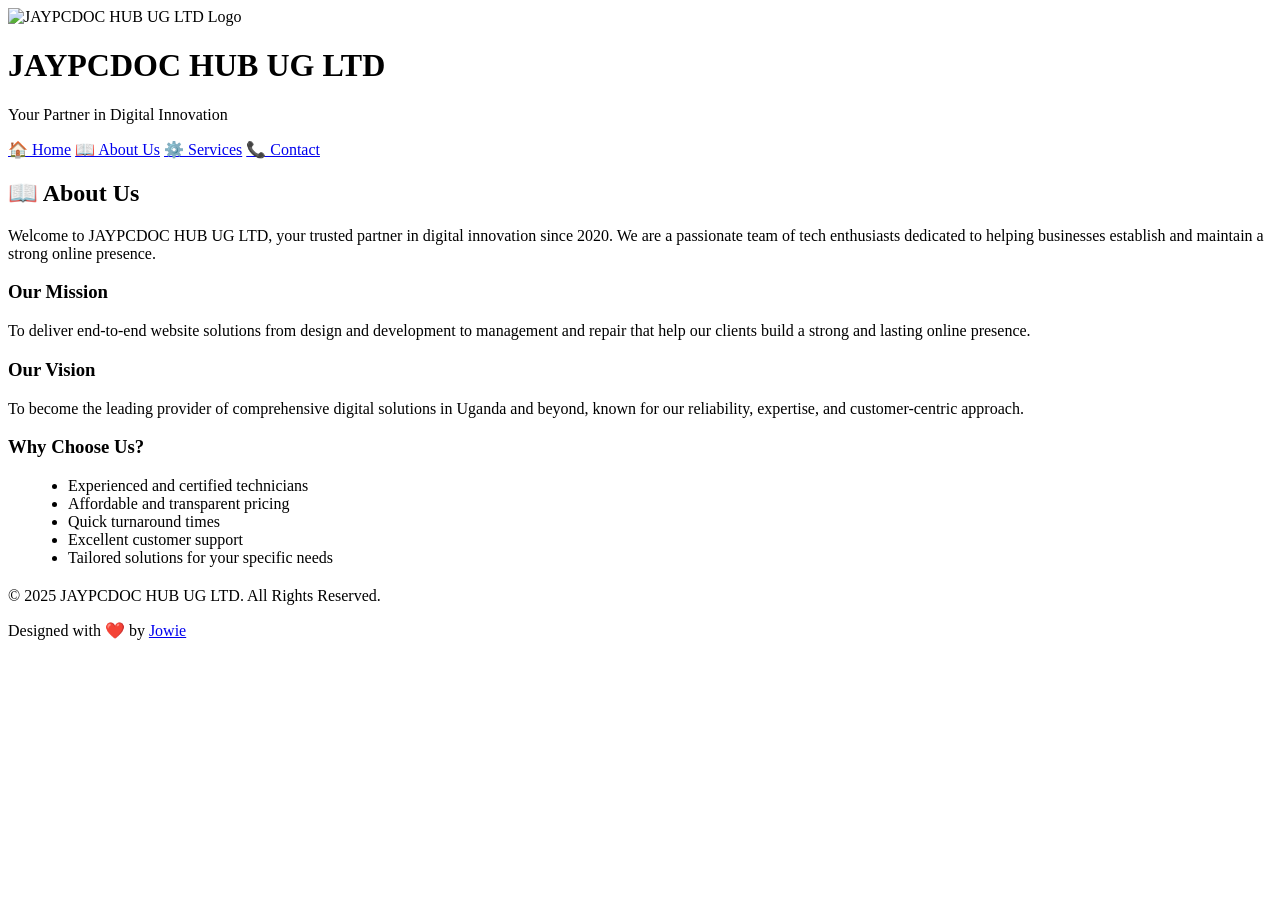
==== about.html @ 0c79f5c9 "git add I added style.css ,about.html ,index.html  and script.js" ====
<!DOCTYPE html>
<html lang="en">
<head>
    <meta charset="UTF-8">
    <meta name="viewport" content="width=device-width, initial-scale=1.0">
    <title>About Us - JAYPCDOC HUB</title>
    <link rel="stylesheet" href="../css/style.css">
</head>
<body>
    <div class="container">
        <!-- Header -->
        <div class="header-section">
            <div class="logo-area">
                <img src="../images/screenshot-7.png" alt="JAYPCDOC HUB UG LTD Logo" width="80" height="80">
                <h1>JAYPCDOC HUB <span class="light-text">UG LTD</span></h1>
            </div>
            <p class="tagline">Your Partner in Digital Innovation</p>
        </div>

        <!-- Navigation -->
        <nav class="main-nav">
            <a href="../index.html">🏠 Home</a>
            <a href="about.html" class="active">📖 About Us</a>
            <a href="services.html">⚙️ Services</a>
            <a href="contact.html">📞 Contact</a>
        </nav>

        <!-- About Content -->
        <h2>📖 About Us</h2>
        <div class="about-content">
            <p>Welcome to JAYPCDOC HUB UG LTD, your trusted partner in digital innovation since 2020. We are a passionate team of tech enthusiasts dedicated to helping businesses establish and maintain a strong online presence.</p>
            
            <h3>Our Mission</h3>
            <p>To deliver end-to-end website solutions from design and development to management and repair that help our clients build a strong and lasting online presence.</p>
            
            <h3>Our Vision</h3>
            <p>To become the leading provider of comprehensive digital solutions in Uganda and beyond, known for our reliability, expertise, and customer-centric approach.</p>
            
            <h3>Why Choose Us?</h3>
            <ul style="margin-left: 20px; margin-bottom: 20px;">
                <li>Experienced and certified technicians</li>
                <li>Affordable and transparent pricing</li>
                <li>Quick turnaround times</li>
                <li>Excellent customer support</li>
                <li>Tailored solutions for your specific needs</li>
            </ul>
        </div>

        <!-- Footer -->
        <footer>
            <p>&copy; 2025 JAYPCDOC HUB UG LTD. All Rights Reserved.</p>
            <p>Designed with ❤️ by <a href="#">Jowie</a></p>
        </footer>
    </div>

    <script src="../js/script.js"></script>
</body>
</html>
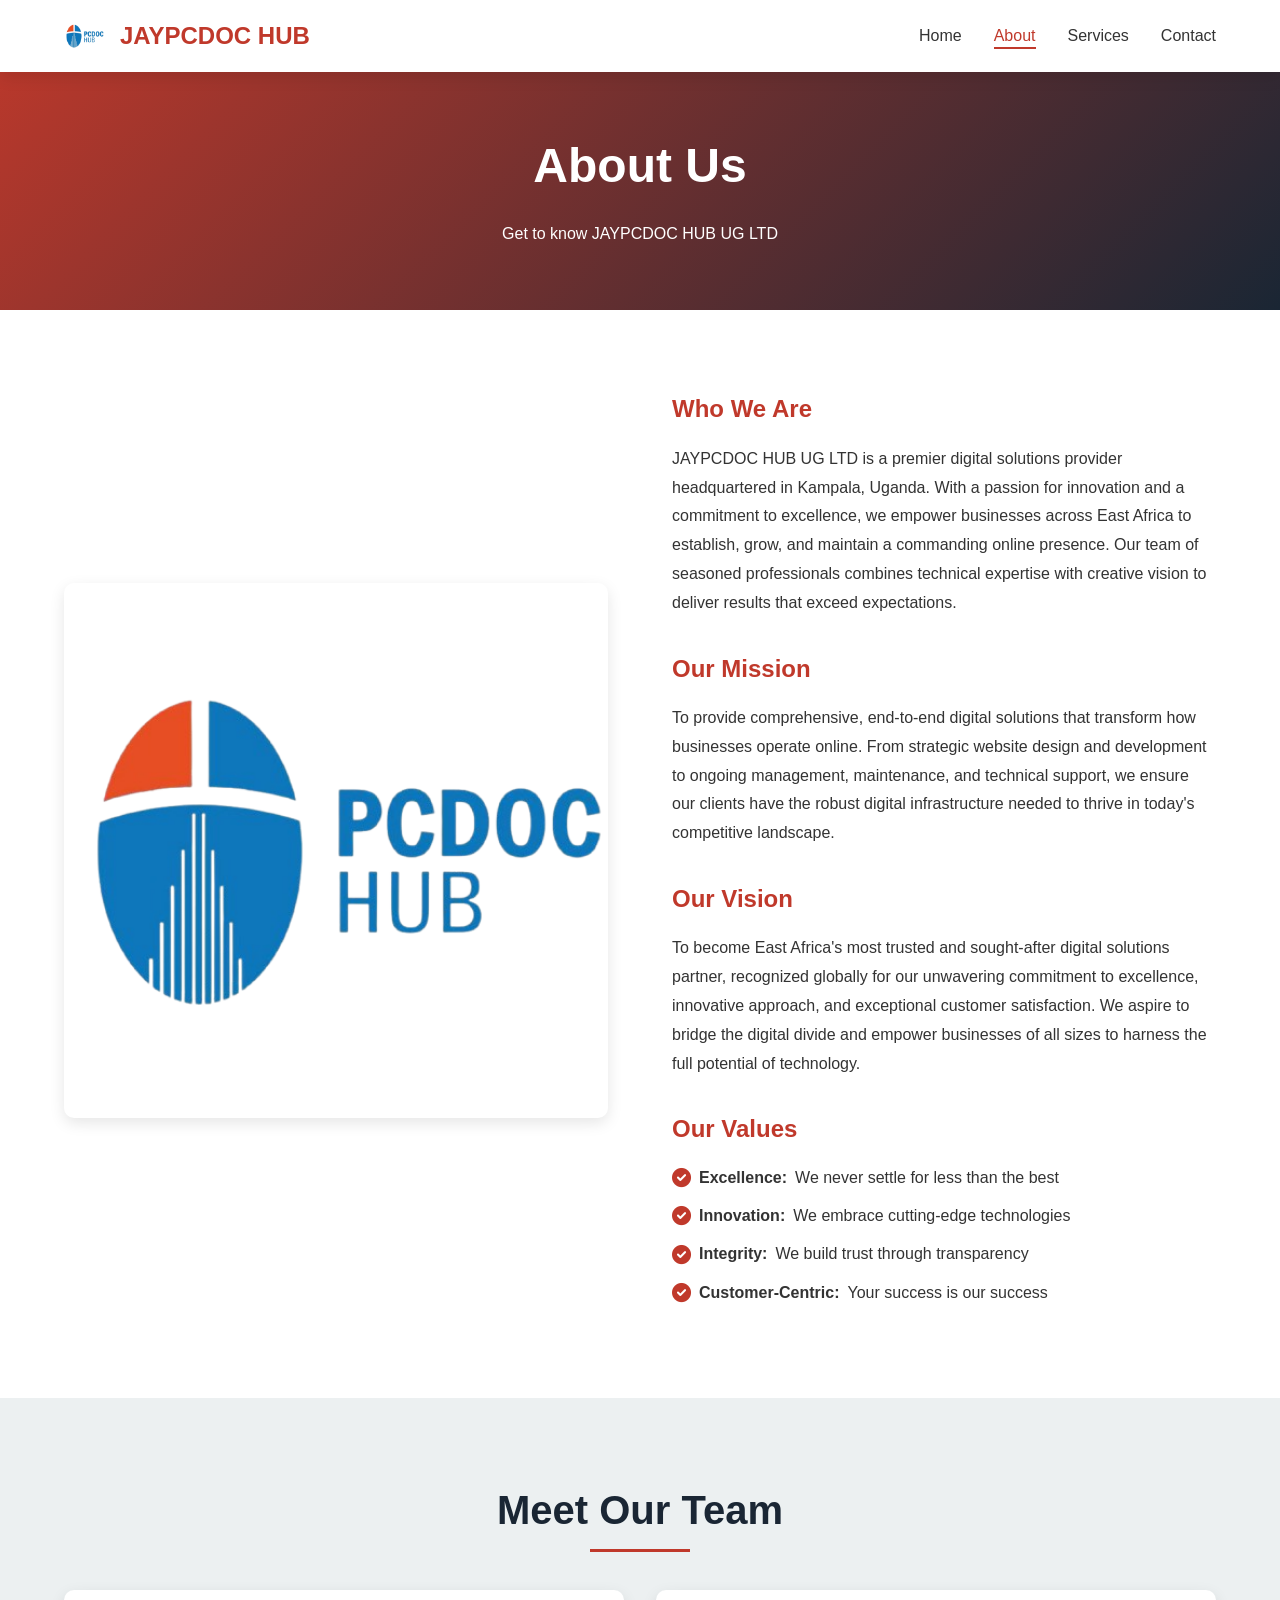
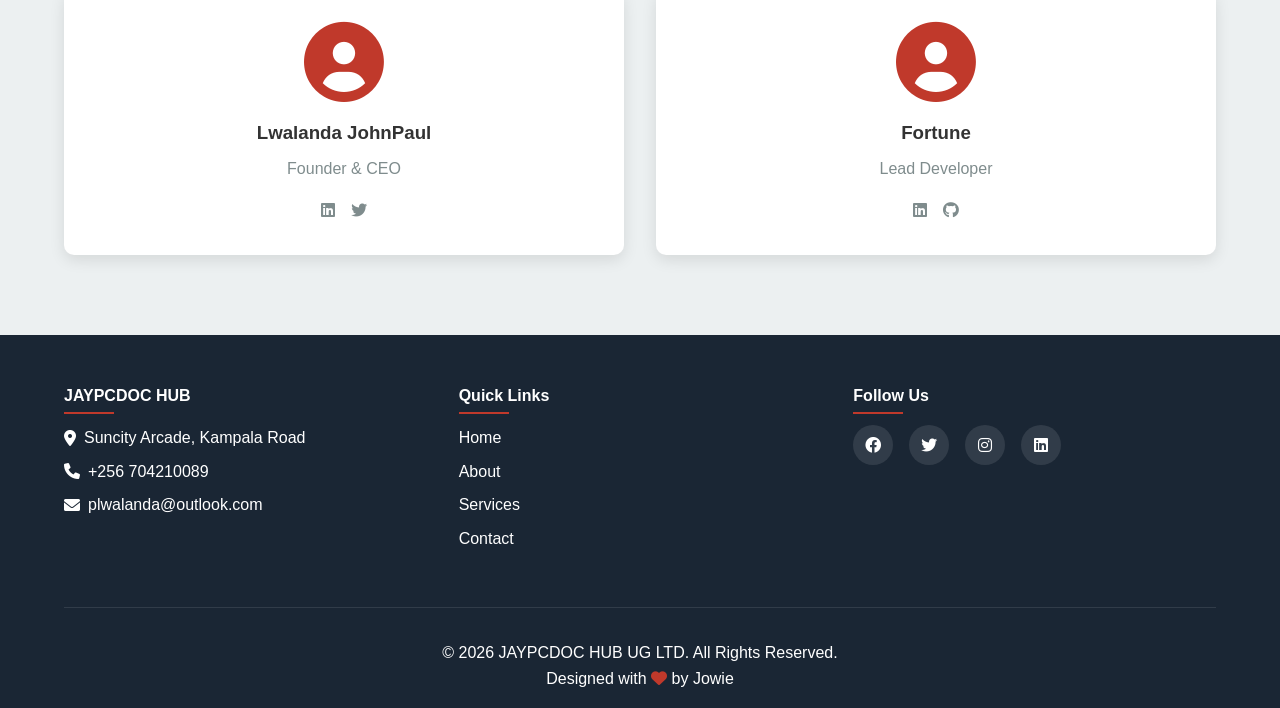
==== commit 30fb6343: "Improve website UI and services page Improve website UI and services page  - Updated logo - Added" ====
--- a/about.html
+++ b/about.html
@@ -4,55 +4,143 @@
     <meta charset="UTF-8">
     <meta name="viewport" content="width=device-width, initial-scale=1.0">
     <title>About Us - JAYPCDOC HUB</title>
-    <link rel="stylesheet" href="../css/style.css">
+    <!-- Correct path for stylesheet -->
+    <link rel="stylesheet" href="style.css">
+    <link rel="stylesheet" href="https://cdnjs.cloudflare.com/ajax/libs/font-awesome/6.0.0/css/all.min.css">
 </head>
 <body>
-    <div class="container">
-        <!-- Header -->
-        <div class="header-section">
-            <div class="logo-area">
-                <img src="../images/screenshot-7.png" alt="JAYPCDOC HUB UG LTD Logo" width="80" height="80">
-                <h1>JAYPCDOC HUB <span class="light-text">UG LTD</span></h1>
+    <!-- Loading Spinner -->
+    <div class="loader-wrapper" id="loader">
+        <div class="loader"></div>
+    </div>
+
+    <!-- Scroll Progress Bar -->
+    <div class="progress-bar" id="progressBar"></div>
+
+    <!-- Header (same as index.html) -->
+    <header>
+        <nav class="navbar">
+            <div class="logo">
+                <img src="logo.png" alt="Logo" class="logo-image">
+                <span class="logo-text">JAYPCDOC HUB</span>
             </div>
-            <p class="tagline">Your Partner in Digital Innovation</p>
+            <ul class="nav-menu" id="navMenu">
+                <li><a href="index.html">Home</a></li>
+                <li><a href="about.html" class="active">About</a></li>
+                <li><a href="services.html">Services</a></li>
+                <li><a href="contact.html">Contact</a></li>
+            </ul>
+            <div class="hamburger" id="hamburger">
+                <span class="bar"></span>
+                <span class="bar"></span>
+                <span class="bar"></span>
+            </div>
+        </nav>
+    </header>
+
+    <!-- Page Header -->
+    <section class="page-header">
+        <div class="page-header-content">
+            <h1>About Us</h1>
+            <p>Get to know JAYPCDOC HUB UG LTD</p>
         </div>
+    </section>
 
-        <!-- Navigation -->
-        <nav class="main-nav">
-            <a href="../index.html">🏠 Home</a>
-            <a href="about.html" class="active">📖 About Us</a>
-            <a href="services.html">⚙️ Services</a>
-            <a href="contact.html">📞 Contact</a>
-        </nav>
-
-        <!-- About Content -->
-        <h2>📖 About Us</h2>
+   <!-- About Section -->
+<section class="about-section">
+    <div class="about-container">
+        <div class="about-image">
+            <img src="logo.png" alt="JAYPCDOC HUB UG LTD - Professional Digital Solutions in Kampala">
+        </div>
         <div class="about-content">
-            <p>Welcome to JAYPCDOC HUB UG LTD, your trusted partner in digital innovation since 2020. We are a passionate team of tech enthusiasts dedicated to helping businesses establish and maintain a strong online presence.</p>
+            <h2>Who We Are</h2>
+            <p>JAYPCDOC HUB UG LTD is a premier digital solutions provider headquartered in Kampala, Uganda. With a passion for innovation and a commitment to excellence, we empower businesses across East Africa to establish, grow, and maintain a commanding online presence. Our team of seasoned professionals combines technical expertise with creative vision to deliver results that exceed expectations.</p>
             
-            <h3>Our Mission</h3>
-            <p>To deliver end-to-end website solutions from design and development to management and repair that help our clients build a strong and lasting online presence.</p>
+            <h2>Our Mission</h2>
+            <p>To provide comprehensive, end-to-end digital solutions that transform how businesses operate online. From strategic website design and development to ongoing management, maintenance, and technical support, we ensure our clients have the robust digital infrastructure needed to thrive in today's competitive landscape.</p>
             
-            <h3>Our Vision</h3>
-            <p>To become the leading provider of comprehensive digital solutions in Uganda and beyond, known for our reliability, expertise, and customer-centric approach.</p>
+            <h2>Our Vision</h2>
+            <p>To become East Africa's most trusted and sought-after digital solutions partner, recognized globally for our unwavering commitment to excellence, innovative approach, and exceptional customer satisfaction. We aspire to bridge the digital divide and empower businesses of all sizes to harness the full potential of technology.</p>
             
-            <h3>Why Choose Us?</h3>
-            <ul style="margin-left: 20px; margin-bottom: 20px;">
-                <li>Experienced and certified technicians</li>
-                <li>Affordable and transparent pricing</li>
-                <li>Quick turnaround times</li>
-                <li>Excellent customer support</li>
-                <li>Tailored solutions for your specific needs</li>
+            <h2>Our Values</h2>
+            <ul class="values-list">
+                <li><i class="fas fa-check-circle"></i> <strong>Excellence:</strong> We never settle for less than the best</li>
+                <li><i class="fas fa-check-circle"></i> <strong>Innovation:</strong> We embrace cutting-edge technologies</li>
+                <li><i class="fas fa-check-circle"></i> <strong>Integrity:</strong> We build trust through transparency</li>
+                <li><i class="fas fa-check-circle"></i> <strong>Customer-Centric:</strong> Your success is our success</li>
             </ul>
         </div>
+    </div>
+</section>
 
-        <!-- Footer -->
-        <footer>
-            <p>&copy; 2025 JAYPCDOC HUB UG LTD. All Rights Reserved.</p>
-            <p>Designed with ❤️ by <a href="#">Jowie</a></p>
-        </footer>
-    </div>
+    <!-- Team Section -->
+    <section class="team-section">
+        <h2 class="section-title">Meet Our Team</h2>
+        <div class="team-grid">
+            <div class="team-card">
+                <div class="team-image">
+                    <i class="fas fa-user-circle"></i>
+                </div>
+                <h3>Lwalanda JohnPaul</h3>
+                <p>Founder & CEO</p>
+                <div class="team-social">
+                    <a href="#"><i class="fab fa-linkedin"></i></a>
+                    <a href="#"><i class="fab fa-twitter"></i></a>
+                </div>
+            </div>
+            <div class="team-card">
+                <div class="team-image">
+                    <i class="fas fa-user-circle"></i>
+                </div>
+                <h3>Fortune </h3>
+                <p>Lead Developer</p>
+                <div class="team-social">
+                    <a href="#"><i class="fab fa-linkedin"></i></a>
+                    <a href="#"><i class="fab fa-github"></i></a>
+                </div>
+            </div>
+        </div>
+    </section>
 
-    <script src="../js/script.js"></script>
+    <!-- Footer (same as index.html) -->
+    <footer>
+        <div class="footer-content">
+            <div class="footer-section">
+                <h4>JAYPCDOC HUB</h4>
+                <p><i class="fas fa-map-marker-alt"></i> Suncity Arcade, Kampala Road</p>
+                <p><i class="fas fa-phone"></i> +256 704210089</p>
+                <p><i class="fas fa-envelope"></i> plwalanda@outlook.com</p>
+            </div>
+            <div class="footer-section">
+                <h4>Quick Links</h4>
+                <ul>
+                    <li><a href="index.html">Home</a></li>
+                    <li><a href="about.html">About</a></li>
+                    <li><a href="services.html">Services</a></li>
+                    <li><a href="contact.html">Contact</a></li>
+                </ul>
+            </div>
+            <div class="footer-section">
+                <h4>Follow Us</h4>
+                <div class="social-links">
+                    <a href="#"><i class="fab fa-facebook"></i></a>
+                    <a href="#"><i class="fab fa-twitter"></i></a>
+                    <a href="#"><i class="fab fa-instagram"></i></a>
+                    <a href="#"><i class="fab fa-linkedin"></i></a>
+                </div>
+            </div>
+        </div>
+        <div class="footer-bottom">
+            <p>&copy; 2026 JAYPCDOC HUB UG LTD. All Rights Reserved.</p>
+            <p>Designed with <i class="fas fa-heart"></i> by Jowie</p>
+        </div>
+    </footer>
+
+    <!-- Back to Top Button -->
+    <button class="back-to-top" id="backToTop">
+        <i class="fas fa-arrow-up"></i>
+    </button>
+
+    <script src="script.js"></script>
 </body>
 </html>
--- a/style.css
+++ b/style.css
@@ -0,0 +1,1464 @@
+/* ===== RESET & BASE ===== */
+* {
+    margin: 0;
+    padding: 0;
+    box-sizing: border-box;
+}
+
+:root {
+    --primary-color: #c0392b;  /* Deep Red */
+    --secondary-color: #2c3e50; /* Deep Blue */
+    --accent-color: #e74c3c;    /* Bright Red for accents */
+    --dark-color: #1a2634;      /* Darker Blue for backgrounds */
+    --light-color: #ecf0f1;     /* Light Gray (keep for contrast) */
+    --danger-color: #c0392b;    /* Same as primary red */
+    --text-color: #333;
+    --text-light: #7f8c8d;
+    --white: #fff;
+    --black: #000;
+    --shadow: 0 5px 15px rgba(0,0,0,0.1);
+    --transition: all 0.3s ease;
+}
+
+body {
+    font-family: 'Segoe UI', Tahoma, Geneva, Verdana, sans-serif;
+    line-height: 1.6;
+    color: var(--text-color);
+    overflow-x: hidden;
+}
+
+/* ===== LOADER ===== */
+.loader-wrapper {
+    position: fixed;
+    top: 0;
+    left: 0;
+    width: 100%;
+    height: 100%;
+    background: var(--white);
+    display: flex;
+    justify-content: center;
+    align-items: center;
+    z-index: 9999;
+    transition: opacity 0.5s ease;
+}
+
+.loader-wrapper.fade-out {
+    opacity: 0;
+    pointer-events: none;
+}
+
+.loader {
+    width: 50px;
+    height: 50px;
+    border: 5px solid var(--light-color);
+    border-top-color: var(--primary-color);
+    border-radius: 50%;
+    animation: spin 1s linear infinite;
+}
+
+@keyframes spin {
+    to { transform: rotate(360deg); }
+}
+
+/* ===== PROGRESS BAR ===== */
+.progress-bar {
+    position: fixed;
+    top: 0;
+    left: 0;
+    width: 0%;
+    height: 3px;
+    background: linear-gradient(90deg, #c0392b, #e74c3c);
+    z-index: 1000;
+    transition: width 0.3s ease;
+}
+
+/* ===== NAVIGATION ===== */
+.navbar {
+    position: fixed;
+    top: 0;
+    width: 100%;
+    display: flex;
+    justify-content: space-between;
+    align-items: center;
+    padding: 1rem 5%;
+    background: var(--white);
+    box-shadow: var(--shadow);
+    z-index: 100;
+    transition: var(--transition);
+}
+
+.navbar.scrolled {
+    padding: 0.5rem 5%;
+    background: rgba(255,255,255,0.95);
+    backdrop-filter: blur(10px);
+}
+
+.logo {
+    display: flex;
+    align-items: center;
+    gap: 1rem;
+}
+
+.logo-img {
+    width: 40px;
+    height: 40px;
+    border-radius: 8px;
+    transition: var(--transition);
+    object-fit: cover;
+}
+
+.logo-image {
+    width: 40px;
+    height: 40px;
+    object-fit: cover;
+}
+
+.logo-img:hover {
+    transform: rotate(360deg);
+}
+
+.logo-text {
+    font-size: 1.5rem;
+    font-weight: bold;
+    color: #c0392b;
+}
+
+.nav-menu {
+    display: flex;
+    list-style: none;
+    gap: 2rem;
+}
+
+.nav-menu a {
+    text-decoration: none;
+    color: var(--text-color);
+    font-weight: 500;
+    transition: var(--transition);
+    position: relative;
+}
+
+.nav-menu a::after {
+    content: '';
+    position: absolute;
+    bottom: -5px;
+    left: 0;
+    width: 0;
+    height: 2px;
+    background: #c0392b;
+    transition: var(--transition);
+}
+
+.nav-menu a:hover::after,
+.nav-menu a.active::after {
+    width: 100%;
+}
+
+.nav-menu a.active {
+    color: #c0392b;
+}
+
+.hamburger {
+    display: none;
+    cursor: pointer;
+}
+
+.bar {
+    display: block;
+    width: 25px;
+    height: 3px;
+    margin: 5px auto;
+    background: var(--text-color);
+    transition: var(--transition);
+}
+
+/* ===== HERO SECTION ===== */
+.hero {
+    min-height: 100vh;
+    display: flex;
+    flex-direction: column;
+    justify-content: center;
+    align-items: center;
+    text-align: center;
+    padding: 0 5%;
+    background: linear-gradient(135deg, #1a2634 0%, #c0392b 100%);
+    color: var(--white);
+    position: relative;
+    overflow: hidden;
+}
+
+.hero::before {
+    content: '';
+    position: absolute;
+    top: 0;
+    left: 0;
+    right: 0;
+    bottom: 0;
+    background: url('data:image/svg+xml,<svg xmlns="http://www.w3.org/2000/svg" viewBox="0 0 100 100" opacity="0.1"><circle cx="50" cy="50" r="40" fill="none" stroke="white" stroke-width="2"/></svg>') repeat;
+    animation: float 20s linear infinite;
+}
+
+@keyframes float {
+    from { transform: rotate(0deg); }
+    to { transform: rotate(360deg); }
+}
+
+.glitch-text {
+    font-size: 3.5rem;
+    font-weight: bold;
+    margin-bottom: 1rem;
+    position: relative;
+    animation: glitch 3s infinite;
+}
+
+@keyframes glitch {
+    0%, 100% { transform: none; opacity: 1; }
+    7% { transform: skew(-0.5deg, -0.9deg); opacity: 0.75; }
+    10% { transform: none; opacity: 1; }
+    27% { transform: none; opacity: 1; }
+    30% { transform: skew(0.8deg, -0.1deg); opacity: 0.75; }
+    35% { transform: none; opacity: 1; }
+}
+
+.typed-text {
+    color: #e74c3c;
+    font-weight: bold;
+}
+
+.cursor {
+    display: inline-block;
+    width: 3px;
+    background: var(--white);
+    animation: blink 1s infinite;
+}
+
+@keyframes blink {
+    0%, 50% { opacity: 1; }
+    51%, 100% { opacity: 0; }
+}
+
+.hero-description {
+    font-size: 1.2rem;
+    margin: 2rem 0;
+    opacity: 0.9;
+}
+
+.hero-buttons {
+    display: flex;
+    gap: 1rem;
+    justify-content: center;
+    margin: 2rem 0;
+}
+
+.btn {
+    padding: 1rem 2rem;
+    border: none;
+    border-radius: 50px;
+    font-size: 1rem;
+    font-weight: 600;
+    cursor: pointer;
+    transition: var(--transition);
+    text-decoration: none;
+    display: inline-flex;
+    align-items: center;
+    gap: 0.5rem;
+}
+
+.btn-primary {
+    background: #c0392b;
+    color: var(--white);
+}
+
+.btn-primary:hover {
+    background: #a93226;
+    transform: translateY(-3px);
+    box-shadow: 0 5px 20px rgba(192, 57, 43, 0.4);
+}
+
+.btn-secondary {
+    background: transparent;
+    color: var(--white);
+    border: 2px solid var(--white);
+}
+
+.btn-secondary:hover {
+    background: var(--white);
+    color: #c0392b;
+    transform: translateY(-3px);
+}
+
+.hero-stats {
+    display: flex;
+    gap: 4rem;
+    margin-top: 3rem;
+}
+
+.stat-item {
+    text-align: center;
+}
+
+.stat-number {
+    font-size: 2.5rem;
+    font-weight: bold;
+    color: #e74c3c;
+    display: block;
+}
+
+.stat-label {
+    font-size: 1rem;
+    opacity: 0.9;
+}
+
+/* ===== FEATURES SECTION ===== */
+.features {
+    padding: 5rem 5%;
+    background: var(--light-color);
+}
+
+.section-title {
+    text-align: center;
+    font-size: 2.5rem;
+    margin-bottom: 3rem;
+    color: #1a2634;
+    position: relative;
+}
+
+.section-title::after {
+    content: '';
+    position: absolute;
+    bottom: -10px;
+    left: 50%;
+    transform: translateX(-50%);
+    width: 100px;
+    height: 3px;
+    background: #c0392b;
+}
+
+.features-grid {
+    display: grid;
+    grid-template-columns: repeat(auto-fit, minmax(250px, 1fr));
+    gap: 2rem;
+    max-width: 1200px;
+    margin: 0 auto;
+}
+
+.feature-card {
+    background: var(--white);
+    padding: 2rem;
+    border-radius: 10px;
+    text-align: center;
+    box-shadow: var(--shadow);
+    transition: var(--transition);
+    position: relative;
+    overflow: hidden;
+}
+
+.feature-card::before {
+    content: '';
+    position: absolute;
+    top: 0;
+    left: 0;
+    width: 100%;
+    height: 0;
+    background: linear-gradient(135deg, #c0392b, #1a2634);
+    transition: var(--transition);
+    z-index: 0;
+}
+
+.feature-card:hover::before {
+    height: 100%;
+}
+
+.feature-card:hover {
+    transform: translateY(-10px);
+    color: var(--white);
+}
+
+.feature-card:hover .feature-icon i,
+.feature-card:hover h3,
+.feature-card:hover p {
+    color: var(--white);
+    position: relative;
+    z-index: 1;
+}
+
+.feature-icon {
+    margin-bottom: 1rem;
+}
+
+.feature-icon i {
+    font-size: 3rem;
+    color: #c0392b;
+    transition: var(--transition);
+}
+
+.feature-card h3 {
+    margin-bottom: 1rem;
+    transition: var(--transition);
+}
+
+.feature-card p {
+    transition: var(--transition);
+}
+
+.feature-hover {
+    position: absolute;
+    bottom: -50px;
+    left: 0;
+    width: 100%;
+    background: rgba(255,255,255,0.2);
+    padding: 1rem;
+    transition: var(--transition);
+    z-index: 1;
+}
+
+.feature-card:hover .feature-hover {
+    bottom: 0;
+}
+
+/* ===== SERVICES PREVIEW ===== */
+.services-preview {
+    padding: 5rem 5%;
+}
+
+.services-grid {
+    display: grid;
+    grid-template-columns: repeat(auto-fit, minmax(300px, 1fr));
+    gap: 2rem;
+    max-width: 1200px;
+    margin: 0 auto;
+}
+
+.service-card {
+    background: var(--white);
+    padding: 2rem;
+    border-radius: 10px;
+    text-align: center;
+    box-shadow: var(--shadow);
+    transition: var(--transition);
+    cursor: pointer;
+    border: 1px solid transparent;
+}
+
+.service-card:hover {
+    border-color: #c0392b;
+    transform: scale(1.05);
+}
+
+.service-card i {
+    font-size: 3rem;
+    color: #c0392b;
+    margin-bottom: 1rem;
+}
+
+.service-card h3 {
+    margin-bottom: 1rem;
+}
+
+.service-progress {
+    width: 100%;
+    height: 5px;
+    background: var(--light-color);
+    border-radius: 10px;
+    margin-top: 1rem;
+    overflow: hidden;
+}
+
+.service-progress .progress-bar {
+    position: relative;
+    height: 100%;
+    background: #c0392b;
+    transition: width 1s ease;
+}
+
+/* ===== TESTIMONIALS ===== */
+.testimonials {
+    padding: 5rem 5%;
+    background: linear-gradient(135deg, #c0392b, #1a2634);
+    color: var(--white);
+}
+
+.testimonials .section-title {
+    color: var(--white);
+}
+
+.testimonials .section-title::after {
+    background: var(--white);
+}
+
+.testimonial-slider {
+    max-width: 800px;
+    margin: 0 auto;
+    position: relative;
+}
+
+.testimonial-container {
+    overflow: hidden;
+    border-radius: 10px;
+}
+
+.testimonial {
+    background: rgba(255,255,255,0.1);
+    padding: 2rem;
+    border-radius: 10px;
+    text-align: center;
+    backdrop-filter: blur(10px);
+}
+
+.testimonial i {
+    font-size: 2rem;
+    margin-bottom: 1rem;
+    opacity: 0.5;
+}
+
+.testimonial p {
+    font-size: 1.1rem;
+    margin-bottom: 1rem;
+}
+
+.testimonial h4 {
+    color: var(--white);
+}
+
+.slider-controls {
+    display: flex;
+    justify-content: center;
+    align-items: center;
+    gap: 1rem;
+    margin-top: 2rem;
+}
+
+.slider-btn {
+    width: 40px;
+    height: 40px;
+    border: none;
+    border-radius: 50%;
+    background: var(--white);
+    color: #c0392b;
+    cursor: pointer;
+    transition: var(--transition);
+}
+
+.slider-btn:hover {
+    background: #c0392b;
+    color: var(--white);
+    transform: scale(1.1);
+}
+
+.slider-dots {
+    display: flex;
+    gap: 0.5rem;
+}
+
+.dot {
+    width: 10px;
+    height: 10px;
+    border-radius: 50%;
+    background: rgba(255,255,255,0.5);
+    cursor: pointer;
+    transition: var(--transition);
+}
+
+.dot.active {
+    background: var(--white);
+    transform: scale(1.2);
+}
+
+/* ===== NEWSLETTER ===== */
+.newsletter {
+    padding: 5rem 5%;
+    background: #1a2634;
+    color: var(--white);
+}
+
+.newsletter-content {
+    max-width: 600px;
+    margin: 0 auto;
+    text-align: center;
+}
+
+.newsletter-content h3 {
+    font-size: 2rem;
+    margin-bottom: 1rem;
+}
+
+.newsletter-form {
+    display: flex;
+    gap: 1rem;
+    margin: 2rem 0;
+}
+
+.newsletter-form input {
+    flex: 1;
+    padding: 1rem;
+    border: none;
+    border-radius: 50px;
+    font-size: 1rem;
+    outline: none;
+}
+
+.newsletter-message {
+    padding: 1rem;
+    border-radius: 5px;
+    display: none;
+}
+
+.newsletter-message.success {
+    display: block;
+    background: #c0392b;
+}
+
+.newsletter-message.error {
+    display: block;
+    background: #c0392b;
+}
+
+/* ===== BACK TO TOP BUTTON ===== */
+.back-to-top {
+    position: fixed;
+    bottom: 30px;
+    right: 30px;
+    width: 50px;
+    height: 50px;
+    border: none;
+    border-radius: 50%;
+    background: #c0392b;
+    color: var(--white);
+    cursor: pointer;
+    display: none;
+    align-items: center;
+    justify-content: center;
+    font-size: 1.2rem;
+    box-shadow: var(--shadow);
+    transition: var(--transition);
+    z-index: 99;
+}
+
+.back-to-top:hover {
+    background: #1a2634;
+    transform: translateY(-5px);
+}
+
+.back-to-top.show {
+    display: flex;
+}
+
+/* ===== FOOTER ===== */
+footer {
+    background: #1a2634;
+    color: var(--white);
+    padding: 3rem 5% 1rem;
+}
+
+.footer-content {
+    display: grid;
+    grid-template-columns: repeat(auto-fit, minmax(250px, 1fr));
+    gap: 2rem;
+    max-width: 1200px;
+    margin: 0 auto;
+}
+
+.footer-section h4 {
+    margin-bottom: 1rem;
+    position: relative;
+}
+
+.footer-section h4::after {
+    content: '';
+    position: absolute;
+    bottom: -5px;
+    left: 0;
+    width: 50px;
+    height: 2px;
+    background: #c0392b;
+}
+
+.footer-section p {
+    margin-bottom: 0.5rem;
+    display: flex;
+    align-items: center;
+    gap: 0.5rem;
+}
+
+.footer-section ul {
+    list-style: none;
+}
+
+.footer-section ul li {
+    margin-bottom: 0.5rem;
+}
+
+.footer-section ul li a {
+    color: var(--white);
+    text-decoration: none;
+    transition: var(--transition);
+}
+
+.footer-section ul li a:hover {
+    color: #c0392b;
+    padding-left: 5px;
+}
+
+.social-links {
+    display: flex;
+    gap: 1rem;
+}
+
+.social-links a {
+    width: 40px;
+    height: 40px;
+    background: rgba(255,255,255,0.1);
+    border-radius: 50%;
+    display: flex;
+    align-items: center;
+    justify-content: center;
+    color: var(--white);
+    text-decoration: none;
+    transition: var(--transition);
+}
+
+.social-links a:hover {
+    background: #c0392b;
+    transform: translateY(-3px);
+}
+
+.footer-bottom {
+    text-align: center;
+    margin-top: 3rem;
+    padding-top: 2rem;
+    border-top: 1px solid rgba(255,255,255,0.1);
+}
+
+.footer-bottom i {
+    color: #c0392b;
+}
+
+/* ===== ANIMATIONS ===== */
+@keyframes fadeInUp {
+    from {
+        opacity: 0;
+        transform: translateY(30px);
+    }
+    to {
+        opacity: 1;
+        transform: translateY(0);
+    }
+}
+
+.fadeInUp {
+    animation: fadeInUp 0.6s ease forwards;
+}
+
+/* ===== RESPONSIVE DESIGN ===== */
+@media (max-width: 768px) {
+    .hamburger {
+        display: block;
+    }
+
+    .hamburger.active .bar:nth-child(2) {
+        opacity: 0;
+    }
+
+    .hamburger.active .bar:nth-child(1) {
+        transform: translateY(8px) rotate(45deg);
+    }
+
+    .hamburger.active .bar:nth-child(3) {
+        transform: translateY(-8px) rotate(-45deg);
+    }
+
+    .nav-menu {
+        position: fixed;
+        left: -100%;
+        top: 70px;
+        gap: 0;
+        flex-direction: column;
+        background: var(--white);
+        width: 100%;
+        text-align: center;
+        transition: 0.3s;
+        box-shadow: 0 10px 10px rgba(0,0,0,0.1);
+        padding: 2rem 0;
+    }
+
+    .nav-menu.active {
+        left: 0;
+    }
+
+    .nav-menu li {
+        margin: 1rem 0;
+    }
+
+    .hero-stats {
+        flex-direction: column;
+        gap: 2rem;
+    }
+
+    .newsletter-form {
+        flex-direction: column;
+    }
+
+    .glitch-text {
+        font-size: 2rem;
+    }
+}
+
+/* ===== PAGE HEADER ===== */
+.page-header {
+    background: linear-gradient(135deg, #c0392b, #1a2634);
+    color: var(--white);
+    padding: 8rem 5% 4rem;
+    text-align: center;
+}
+
+.page-header h1 {
+    font-size: 3rem;
+    margin-bottom: 1rem;
+}
+
+/* ===== ABOUT PAGE ===== */
+.about-section {
+    padding: 5rem 5%;
+}
+
+.about-container {
+    display: grid;
+    grid-template-columns: 1fr 1fr;
+    gap: 4rem;
+    max-width: 1200px;
+    margin: 0 auto;
+    align-items: center;
+}
+
+.about-image img {
+    width: 100%;
+    border-radius: 10px;
+    box-shadow: var(--shadow);
+}
+
+.about-content h2 {
+    color: #c0392b;
+    margin-bottom: 1rem;
+}
+
+.about-content p {
+    margin-bottom: 2rem;
+    line-height: 1.8;
+}
+
+.team-section {
+    padding: 5rem 5%;
+    background: var(--light-color);
+}
+
+.team-grid {
+    display: grid;
+    grid-template-columns: repeat(auto-fit, minmax(250px, 1fr));
+    gap: 2rem;
+    max-width: 1200px;
+    margin: 0 auto;
+}
+
+.team-card {
+    background: var(--white);
+    padding: 2rem;
+    border-radius: 10px;
+    text-align: center;
+    box-shadow: var(--shadow);
+    transition: var(--transition);
+}
+
+.team-card:hover {
+    transform: translateY(-10px);
+}
+
+.team-image i {
+    font-size: 5rem;
+    color: #c0392b;
+    margin-bottom: 1rem;
+}
+
+.team-card h3 {
+    margin-bottom: 0.5rem;
+}
+
+.team-card p {
+    color: var(--text-light);
+    margin-bottom: 1rem;
+}
+
+.team-social {
+    display: flex;
+    justify-content: center;
+    gap: 1rem;
+}
+
+.team-social a {
+    color: var(--text-light);
+    transition: var(--transition);
+}
+
+.team-social a:hover {
+    color: #c0392b;
+}
+
+/* ===== CONTACT PAGE ===== */
+.contact-section {
+    padding: 5rem 5%;
+}
+
+.contact-container {
+    display: grid;
+    grid-template-columns: 1fr 2fr;
+    gap: 4rem;
+    max-width: 1200px;
+    margin: 0 auto;
+}
+
+.contact-info-box {
+    background: linear-gradient(135deg, #c0392b, #1a2634);
+    color: var(--white);
+    padding: 2rem;
+    border-radius: 10px;
+}
+
+.contact-info-box h2 {
+    margin-bottom: 2rem;
+}
+
+.contact-info-box p {
+    margin-bottom: 1rem;
+    display: flex;
+    align-items: center;
+    gap: 1rem;
+}
+
+.contact-social {
+    display: flex;
+    gap: 1rem;
+    margin-top: 2rem;
+}
+
+.contact-social a {
+    width: 40px;
+    height: 40px;
+    background: rgba(255,255,255,0.2);
+    border-radius: 50%;
+    display: flex;
+    align-items: center;
+    justify-content: center;
+    color: var(--white);
+    transition: var(--transition);
+}
+
+.contact-social a:hover {
+    background: var(--white);
+    color: #c0392b;
+}
+
+.contact-form {
+    background: var(--white);
+    padding: 2rem;
+    border-radius: 10px;
+    box-shadow: var(--shadow);
+}
+
+.contact-form h2 {
+    margin-bottom: 2rem;
+    color: #c0392b;
+}
+
+.contact-form input,
+.contact-form textarea {
+    width: 100%;
+    padding: 1rem;
+    margin-bottom: 1rem;
+    border: 1px solid #ddd;
+    border-radius: 5px;
+    transition: var(--transition);
+}
+
+.contact-form input:focus,
+.contact-form textarea:focus {
+    border-color: #c0392b;
+    outline: none;
+}
+
+.map-section {
+    height: 450px;
+}
+
+/* ===== RESPONSIVE ===== */
+@media (max-width: 768px) {
+    .about-container,
+    .contact-container {
+        grid-template-columns: 1fr;
+    }
+
+    .page-header h1 {
+        font-size: 2rem;
+    }
+}
+.values-list {
+    list-style: none;
+    margin-top: 1rem;
+}
+
+.values-list li {
+    margin-bottom: 0.8rem;
+    display: flex;
+    align-items: center;
+    gap: 0.5rem;
+}
+
+.values-list i {
+    color: var(--primary-color);
+    font-size: 1.2rem;
+}
+
+/* ===== PRODUCT SHOWCASE STYLES ===== */
+.product-showcase {
+    padding: 3rem 5%;
+    background: linear-gradient(135deg, #f8f9fa 0%, #e9ecef 100%);
+}
+
+.category-tabs {
+    display: flex;
+    justify-content: center;
+    flex-wrap: wrap;
+    gap: 1rem;
+    margin-bottom: 3rem;
+}
+
+.category-tab {
+    padding: 0.8rem 2rem;
+    background: var(--white);
+    border: 2px solid var(--primary-color);
+    border-radius: 50px;
+    color: var(--primary-color);
+    font-weight: 600;
+    cursor: pointer;
+    transition: var(--transition);
+}
+
+.category-tab:hover,
+.category-tab.active {
+    background: var(--primary-color);
+    color: var(--white);
+    transform: translateY(-2px);
+    box-shadow: 0 5px 15px rgba(192, 57, 43, 0.3);
+}
+
+.products-grid {
+    display: grid;
+    grid-template-columns: repeat(auto-fill, minmax(280px, 1fr));
+    gap: 2rem;
+    max-width: 1400px;
+    margin: 0 auto;
+}
+
+.product-card {
+    background: var(--white);
+    border-radius: 15px;
+    overflow: hidden;
+    box-shadow: 0 5px 20px rgba(0,0,0,0.1);
+    transition: var(--transition);
+    position: relative;
+    border: 1px solid rgba(192, 57, 43, 0.1);
+}
+
+.product-card:hover {
+    transform: translateY(-10px);
+    box-shadow: 0 10px 30px rgba(192, 57, 43, 0.2);
+}
+
+.product-badge {
+    position: absolute;
+    top: 1rem;
+    right: 1rem;
+    background: var(--primary-color);
+    color: var(--white);
+    padding: 0.3rem 1rem;
+    border-radius: 50px;
+    font-size: 0.8rem;
+    font-weight: 600;
+    z-index: 2;
+}
+
+.product-badge.new {
+    background: #27ae60;
+}
+
+.product-badge.sale {
+    background: #e67e22;
+}
+
+.product-image {
+    width: 100%;
+    height: 220px;
+    object-fit: cover;
+    transition: var(--transition);
+    background: #f8f9fa;
+    padding: 1rem;
+}
+
+.product-card:hover .product-image {
+    transform: scale(1.05);
+}
+
+.product-details {
+    padding: 1.5rem;
+}
+
+.product-category {
+    color: var(--primary-color);
+    font-size: 0.8rem;
+    font-weight: 600;
+    text-transform: uppercase;
+    margin-bottom: 0.5rem;
+}
+
+.product-title {
+    font-size: 1.2rem;
+    font-weight: 600;
+    margin-bottom: 0.5rem;
+    color: var(--dark-color);
+}
+
+.product-specs {
+    font-size: 0.9rem;
+    color: var(--text-light);
+    margin-bottom: 1rem;
+    line-height: 1.4;
+}
+
+.product-price {
+    font-size: 1.5rem;
+    font-weight: 700;
+    color: var(--primary-color);
+    margin-bottom: 0.5rem;
+}
+
+.product-price small {
+    font-size: 0.9rem;
+    font-weight: 400;
+    color: var(--text-light);
+    text-decoration: line-through;
+    margin-left: 0.5rem;
+}
+
+.product-stock {
+    display: inline-block;
+    padding: 0.2rem 1rem;
+    background: #d4edda;
+    color: #155724;
+    border-radius: 50px;
+    font-size: 0.8rem;
+    font-weight: 600;
+    margin-bottom: 1rem;
+}
+
+.product-stock.low {
+    background: #fff3cd;
+    color: #856404;
+}
+
+.product-actions {
+    display: flex;
+    gap: 0.5rem;
+}
+
+.btn-add-to-cart {
+    flex: 1;
+    padding: 0.8rem;
+    background: var(--primary-color);
+    color: var(--white);
+    border: none;
+    border-radius: 5px;
+    cursor: pointer;
+    transition: var(--transition);
+    font-weight: 600;
+}
+
+.btn-add-to-cart:hover {
+    background: var(--dark-color);
+}
+
+.btn-quick-view {
+    padding: 0.8rem 1rem;
+    background: var(--light-color);
+    border: none;
+    border-radius: 5px;
+    cursor: pointer;
+    transition: var(--transition);
+}
+
+.btn-quick-view:hover {
+    background: #ddd;
+}
+
+/* Quick View Modal */
+.quick-view-modal {
+    display: none;
+    position: fixed;
+    top: 0;
+    left: 0;
+    width: 100%;
+    height: 100%;
+    background: rgba(0,0,0,0.8);
+    z-index: 1001;
+    justify-content: center;
+    align-items: center;
+}
+
+.quick-view-modal.active {
+    display: flex;
+}
+
+.modal-content {
+    background: var(--white);
+    max-width: 900px;
+    width: 90%;
+    border-radius: 15px;
+    overflow: hidden;
+    position: relative;
+    animation: slideUp 0.3s ease;
+}
+
+@keyframes slideUp {
+    from {
+        transform: translateY(50px);
+        opacity: 0;
+    }
+    to {
+        transform: translateY(0);
+        opacity: 1;
+    }
+}
+
+.close-modal {
+    position: absolute;
+    top: 1rem;
+    right: 1rem;
+    font-size: 2rem;
+    color: var(--white);
+    cursor: pointer;
+    z-index: 2;
+    width: 40px;
+    height: 40px;
+    background: rgba(0,0,0,0.5);
+    border-radius: 50%;
+    display: flex;
+    align-items: center;
+    justify-content: center;
+}
+
+.close-modal:hover {
+    background: var(--primary-color);
+}
+
+.modal-grid {
+    display: grid;
+    grid-template-columns: 1fr 1fr;
+    gap: 2rem;
+    padding: 2rem;
+}
+
+.modal-image img {
+    width: 100%;
+    height: auto;
+    border-radius: 10px;
+}
+
+.modal-details h2 {
+    color: var(--dark-color);
+    margin-bottom: 1rem;
+}
+
+.modal-price {
+    font-size: 2rem;
+    color: var(--primary-color);
+    margin-bottom: 1rem;
+}
+
+.modal-description {
+    margin-bottom: 1.5rem;
+    line-height: 1.8;
+}
+
+.modal-specs {
+    background: var(--light-color);
+    padding: 1rem;
+    border-radius: 10px;
+    margin-bottom: 1.5rem;
+}
+
+.modal-specs h4 {
+    margin-bottom: 0.5rem;
+    color: var(--dark-color);
+}
+
+.modal-specs ul {
+    list-style: none;
+}
+
+.modal-specs li {
+    margin-bottom: 0.5rem;
+    display: flex;
+    align-items: center;
+    gap: 0.5rem;
+}
+
+.modal-specs i {
+    color: var(--primary-color);
+}
+
+/* Why Choose Us Grid */
+.why-grid {
+    display: grid;
+    grid-template-columns: repeat(auto-fit, minmax(250px, 1fr));
+    gap: 2rem;
+    margin-top: 2rem;
+}
+
+.why-item {
+    text-align: center;
+    padding: 2rem;
+    background: var(--white);
+    border-radius: 10px;
+    box-shadow: var(--shadow);
+    transition: var(--transition);
+}
+
+.why-item:hover {
+    transform: translateY(-5px);
+    box-shadow: 0 10px 30px rgba(192, 57, 43, 0.15);
+}
+
+.why-item i {
+    font-size: 2.5rem;
+    color: var(--primary-color);
+    margin-bottom: 1rem;
+}
+
+.why-item h4 {
+    margin-bottom: 0.5rem;
+    color: var(--dark-color);
+}
+
+.why-item p {
+    color: var(--text-light);
+    font-size: 0.9rem;
+}
+
+/* Services CTA */
+.services-cta {
+    text-align: center;
+    margin-top: 4rem;
+    padding: 3rem;
+    background: linear-gradient(135deg, var(--primary-color), var(--dark-color));
+    border-radius: 15px;
+    color: var(--white);
+}
+
+.services-cta h3 {
+    font-size: 2rem;
+    margin-bottom: 1rem;
+}
+
+.services-cta p {
+    max-width: 600px;
+    margin: 0 auto 2rem;
+    opacity: 0.9;
+}
+
+.cta-buttons {
+    display: flex;
+    gap: 1rem;
+    justify-content: center;
+}
+
+.cta-buttons .btn-secondary {
+    background: var(--white);
+    color: var(--primary-color);
+    border: none;
+}
+
+.cta-buttons .btn-secondary:hover {
+    background: var(--light-color);
+    transform: translateY(-3px);
+}
+
+/* Service category spacing */
+.service-category {
+    scroll-margin-top: 80px;
+}
+
+/* Testimonial Slider - Slower for better readability */
+.testimonial-container {
+    transition: transform 0.5s ease-in-out;
+}
+
+.testimonial {
+    min-width: 100%;
+    transition: opacity 0.5s ease;
+}
+
+.slider-controls {
+    margin-top: 2rem;
+}
+
+.slider-dots {
+    display: flex;
+    gap: 0.5rem;
+    justify-content: center;
+}
+
+.dot {
+    width: 12px;
+    height: 12px;
+    border-radius: 50%;
+    background: rgba(255,255,255,0.3);
+    cursor: pointer;
+    transition: all 0.3s ease;
+}
+
+.dot:hover {
+    background: rgba(255,255,255,0.6);
+}
+
+.dot.active {
+    background: var(--white);
+    transform: scale(1.2);
+}
+
+/* Responsive Design */
+@media (max-width: 768px) {
+    .modal-grid {
+        grid-template-columns: 1fr;
+    }
+    
+    .products-grid {
+        grid-template-columns: 1fr;
+    }
+    
+    .cta-buttons {
+        flex-direction: column;
+    }
+    
+    .services-cta {
+        padding: 2rem;
+    }
+    
+    .services-cta h3 {
+        font-size: 1.5rem;
+    }
+    
+    .category-tabs {
+        flex-direction: column;
+        align-items: stretch;
+    }
+    
+    .category-tab {
+        text-align: center;
+    }
+}
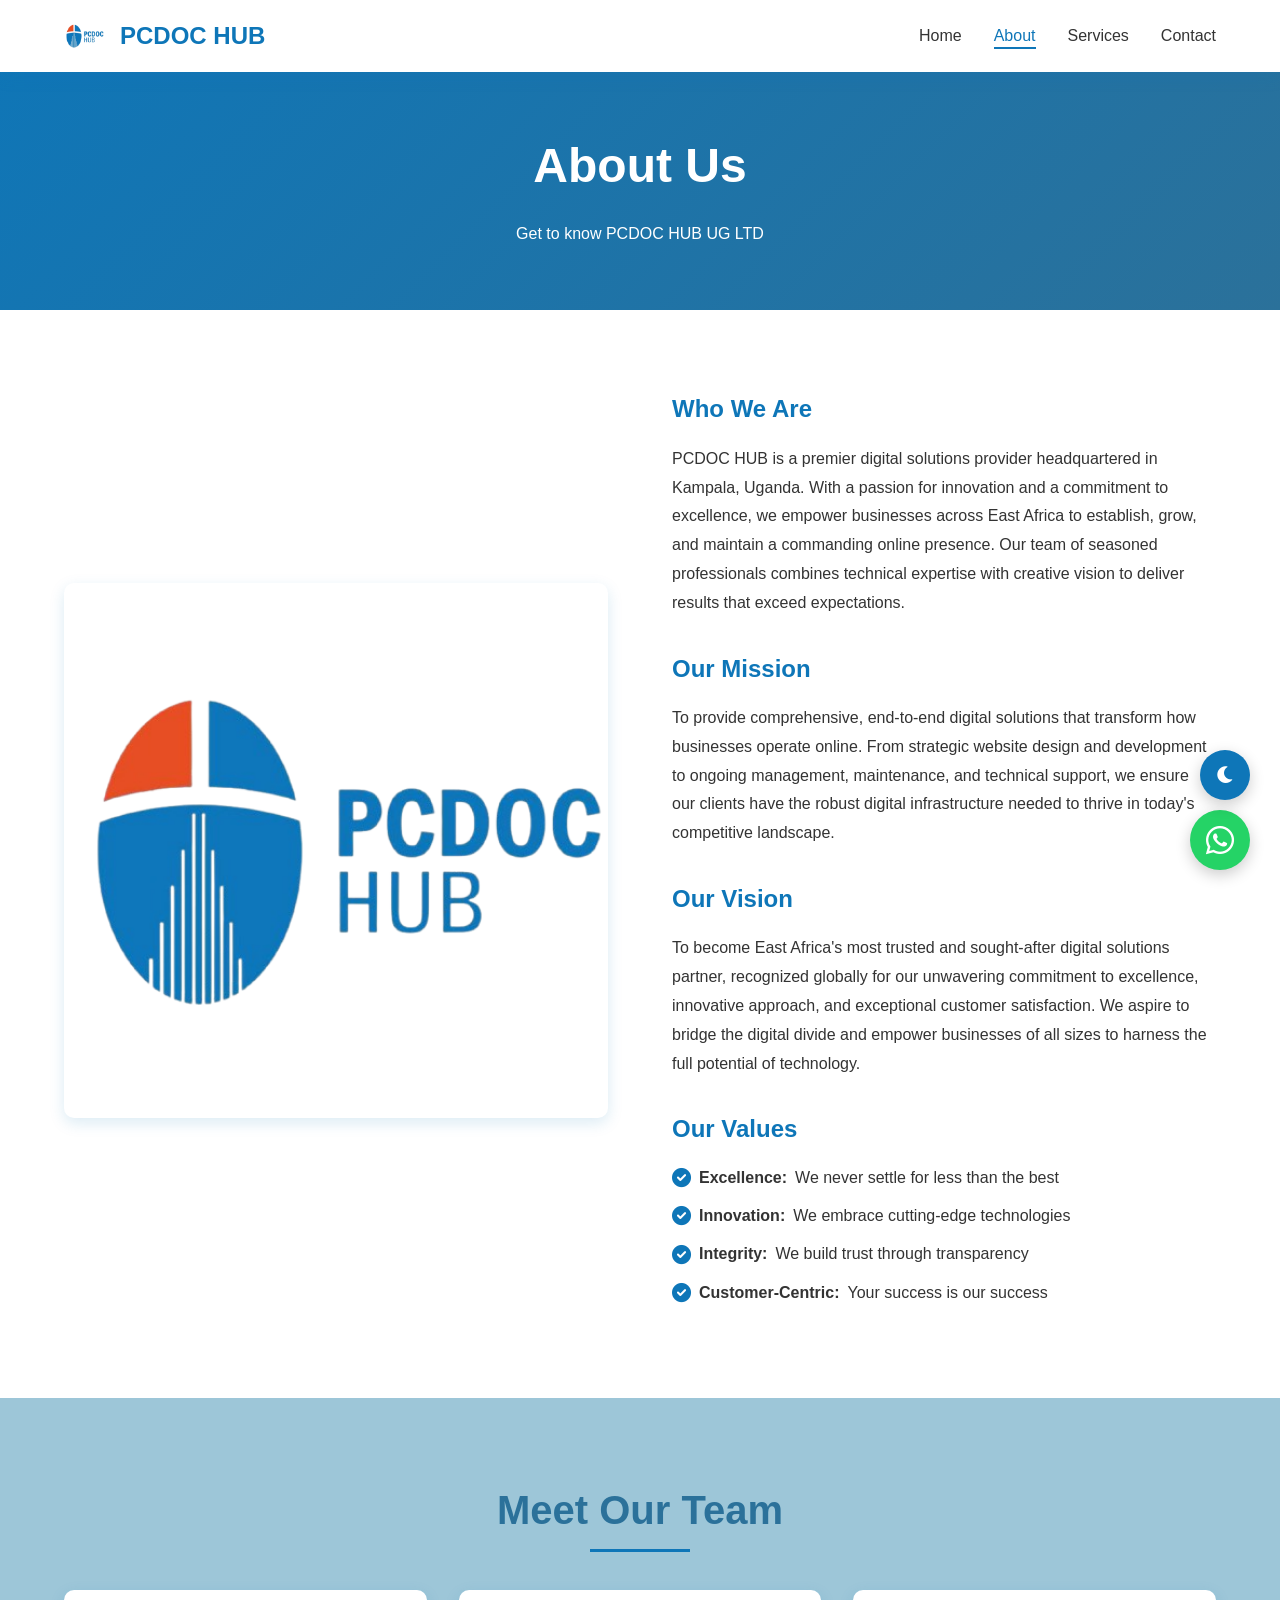
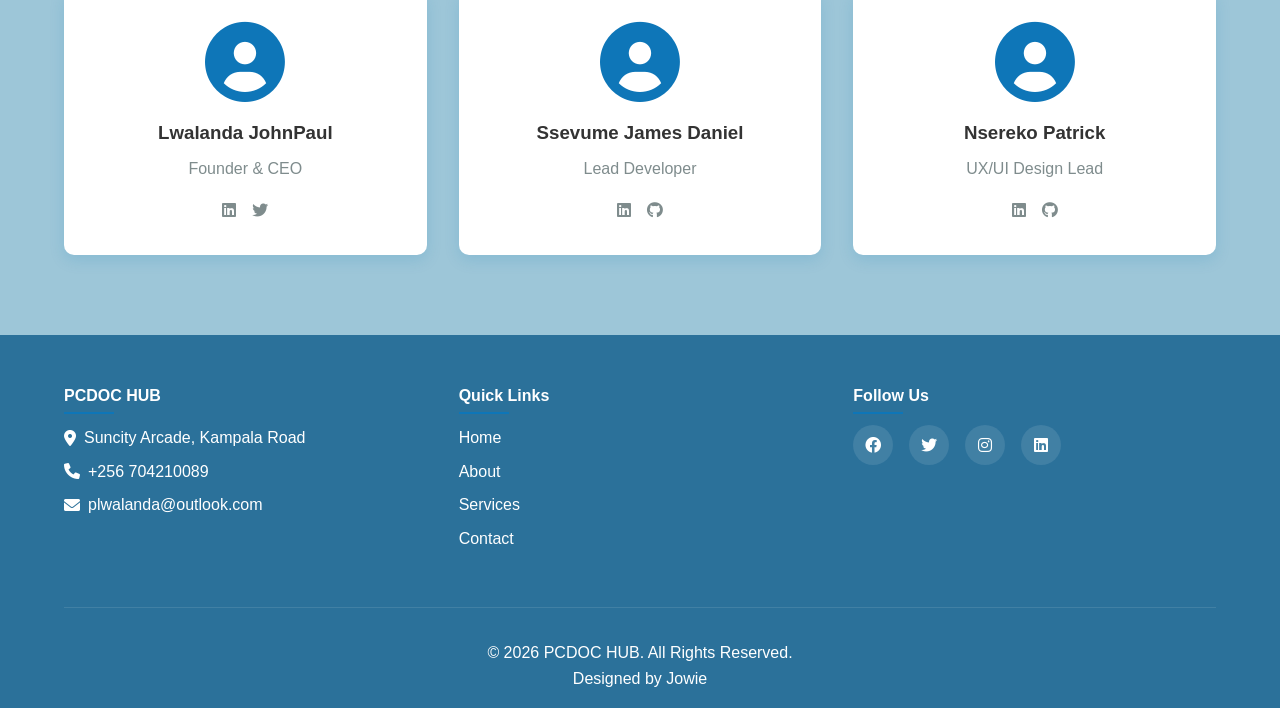
==== commit 2bf9b4b4: "Interface enhancement Added a dark mode  Add WhatsApp short cut  Changed the background color" ====
--- a/about.html
+++ b/about.html
@@ -3,7 +3,7 @@
 <head>
     <meta charset="UTF-8">
     <meta name="viewport" content="width=device-width, initial-scale=1.0">
-    <title>About Us - JAYPCDOC HUB</title>
+    <title>About Us - PCDOC HUB</title>
     <!-- Correct path for stylesheet -->
     <link rel="stylesheet" href="style.css">
     <link rel="stylesheet" href="https://cdnjs.cloudflare.com/ajax/libs/font-awesome/6.0.0/css/all.min.css">
@@ -22,7 +22,7 @@
         <nav class="navbar">
             <div class="logo">
                 <img src="logo.png" alt="Logo" class="logo-image">
-                <span class="logo-text">JAYPCDOC HUB</span>
+                <span class="logo-text">PCDOC HUB</span>
             </div>
             <ul class="nav-menu" id="navMenu">
                 <li><a href="index.html">Home</a></li>
@@ -42,7 +42,7 @@
     <section class="page-header">
         <div class="page-header-content">
             <h1>About Us</h1>
-            <p>Get to know JAYPCDOC HUB UG LTD</p>
+            <p>Get to know PCDOC HUB UG LTD</p>
         </div>
     </section>
 
@@ -54,7 +54,7 @@
         </div>
         <div class="about-content">
             <h2>Who We Are</h2>
-            <p>JAYPCDOC HUB UG LTD is a premier digital solutions provider headquartered in Kampala, Uganda. With a passion for innovation and a commitment to excellence, we empower businesses across East Africa to establish, grow, and maintain a commanding online presence. Our team of seasoned professionals combines technical expertise with creative vision to deliver results that exceed expectations.</p>
+            <p>PCDOC HUB is a premier digital solutions provider headquartered in Kampala, Uganda. With a passion for innovation and a commitment to excellence, we empower businesses across East Africa to establish, grow, and maintain a commanding online presence. Our team of seasoned professionals combines technical expertise with creative vision to deliver results that exceed expectations.</p>
             
             <h2>Our Mission</h2>
             <p>To provide comprehensive, end-to-end digital solutions that transform how businesses operate online. From strategic website design and development to ongoing management, maintenance, and technical support, we ensure our clients have the robust digital infrastructure needed to thrive in today's competitive landscape.</p>
@@ -92,8 +92,19 @@
                 <div class="team-image">
                     <i class="fas fa-user-circle"></i>
                 </div>
-                <h3>Fortune </h3>
+                <h3>Ssevume James Daniel</h3>
                 <p>Lead Developer</p>
+                <div class="team-social">
+                    <a href="#"><i class="fab fa-linkedin"></i></a>
+                    <a href="#"><i class="fab fa-github"></i></a>
+                </div>
+            </div>
+             <div class="team-card">
+                <div class="team-image">
+                    <i class="fas fa-user-circle"></i>
+                </div>
+                <h3>Nsereko Patrick</h3>
+                <p>UX/UI Design Lead</p>
                 <div class="team-social">
                     <a href="#"><i class="fab fa-linkedin"></i></a>
                     <a href="#"><i class="fab fa-github"></i></a>
@@ -106,7 +117,7 @@
     <footer>
         <div class="footer-content">
             <div class="footer-section">
-                <h4>JAYPCDOC HUB</h4>
+                <h4>PCDOC HUB</h4>
                 <p><i class="fas fa-map-marker-alt"></i> Suncity Arcade, Kampala Road</p>
                 <p><i class="fas fa-phone"></i> +256 704210089</p>
                 <p><i class="fas fa-envelope"></i> plwalanda@outlook.com</p>
@@ -131,8 +142,8 @@
             </div>
         </div>
         <div class="footer-bottom">
-            <p>&copy; 2026 JAYPCDOC HUB UG LTD. All Rights Reserved.</p>
-            <p>Designed with <i class="fas fa-heart"></i> by Jowie</p>
+            <p>&copy; 2026 PCDOC HUB. All Rights Reserved.</p>
+            <p>Designed by Jowie</p>
         </div>
     </footer>
 
@@ -140,7 +151,18 @@
     <button class="back-to-top" id="backToTop">
         <i class="fas fa-arrow-up"></i>
     </button>
+<!-- WhatsApp Button -->
+<a href="https://wa.me/256704210089?text=Hello%20PCDOC%20HUB%2C%20I'm%20interested%20in%20your%20products" 
+   class="whatsapp-float" 
+   target="_blank"
+   title="Chat with us on WhatsApp">
+    <i class="fab fa-whatsapp"></i>
+</a>
 
+<!-- Dark Mode Toggle -->
+<button class="theme-toggle" id="themeToggle" title="Toggle dark mode">
+    <i class="fas fa-moon"></i>
+</button>
     <script src="script.js"></script>
 </body>
 </html>
--- a/style.css
+++ b/style.css
@@ -6,25 +6,59 @@
 }
 
 :root {
-    --primary-color: #c0392b;  /* Deep Red */
-    --secondary-color: #2c3e50; /* Deep Blue */
-    --accent-color: #e74c3c;    /* Bright Red for accents */
-    --dark-color: #1a2634;      /* Darker Blue for backgrounds */
-    --light-color: #ecf0f1;     /* Light Gray (keep for contrast) */
-    --danger-color: #c0392b;    /* Same as primary red */
+    /* New Color Scheme */
+    --primary-blue: #0E76B8;      /* Main theme, buttons, headers */
+    --dark-blue: #2B719A;          /* Hover states, navbars */
+    --orange: #E05129;              /* Highlights, call-to-action buttons */
+    --light-blue: #9DC6D8;          /* Background sections */
+    
+    /* Keeping existing variables for compatibility but updating colors */
+    --primary-color: var(--primary-blue);
+    --secondary-color: var(--dark-blue);
+    --accent-color: var(--orange);
+    --dark-color: #1a2634;
+    --light-color: var(--light-blue);
+    --danger-color: var(--orange);
+    
+    /* Text colors */
     --text-color: #333;
     --text-light: #7f8c8d;
     --white: #fff;
     --black: #000;
-    --shadow: 0 5px 15px rgba(0,0,0,0.1);
+    
+    /* Effects */
+    --shadow: 0 5px 15px rgba(14, 118, 184, 0.15);
     --transition: all 0.3s ease;
+    
+    /* Dark mode variables */
+    --bg-color: #ffffff;
+    --card-bg: #ffffff;
+    --footer-bg: var(--dark-blue);
 }
 
 body {
     font-family: 'Segoe UI', Tahoma, Geneva, Verdana, sans-serif;
     line-height: 1.6;
     color: var(--text-color);
+    background-color: var(--bg-color);
     overflow-x: hidden;
+    transition: background-color 0.3s, color 0.3s;
+}
+
+/* ===== DARK MODE ===== */
+body.dark-mode {
+    --primary-blue: #0E76B8;
+    --dark-blue: #1e4f6e;
+    --orange: #E05129;
+    --light-blue: #2c3e50;
+    --text-color: #ecf0f1;
+    --text-light: #b0b0b0;
+    --bg-color: #1a1a1a;
+    --card-bg: #2c2c2c;
+    --footer-bg: #1e1e1e;
+    --shadow: 0 5px 15px rgba(0,0,0,0.5);
+    background-color: var(--bg-color);
+    color: var(--text-color);
 }
 
 /* ===== LOADER ===== */
@@ -34,7 +68,7 @@
     left: 0;
     width: 100%;
     height: 100%;
-    background: var(--white);
+    background: var(--bg-color);
     display: flex;
     justify-content: center;
     align-items: center;
@@ -50,8 +84,8 @@
 .loader {
     width: 50px;
     height: 50px;
-    border: 5px solid var(--light-color);
-    border-top-color: var(--primary-color);
+    border: 5px solid var(--light-blue);
+    border-top-color: var(--primary-blue);
     border-radius: 50%;
     animation: spin 1s linear infinite;
 }
@@ -67,7 +101,7 @@
     left: 0;
     width: 0%;
     height: 3px;
-    background: linear-gradient(90deg, #c0392b, #e74c3c);
+    background: linear-gradient(90deg, var(--primary-blue), var(--orange));
     z-index: 1000;
     transition: width 0.3s ease;
 }
@@ -81,7 +115,7 @@
     justify-content: space-between;
     align-items: center;
     padding: 1rem 5%;
-    background: var(--white);
+    background: var(--card-bg);
     box-shadow: var(--shadow);
     z-index: 100;
     transition: var(--transition);
@@ -89,7 +123,7 @@
 
 .navbar.scrolled {
     padding: 0.5rem 5%;
-    background: rgba(255,255,255,0.95);
+    background: var(--card-bg);
     backdrop-filter: blur(10px);
 }
 
@@ -120,7 +154,7 @@
 .logo-text {
     font-size: 1.5rem;
     font-weight: bold;
-    color: #c0392b;
+    color: var(--primary-blue);
 }
 
 .nav-menu {
@@ -144,7 +178,7 @@
     left: 0;
     width: 0;
     height: 2px;
-    background: #c0392b;
+    background: var(--primary-blue);
     transition: var(--transition);
 }
 
@@ -154,7 +188,7 @@
 }
 
 .nav-menu a.active {
-    color: #c0392b;
+    color: var(--primary-blue);
 }
 
 .hamburger {
@@ -180,7 +214,7 @@
     align-items: center;
     text-align: center;
     padding: 0 5%;
-    background: linear-gradient(135deg, #1a2634 0%, #c0392b 100%);
+    background: linear-gradient(135deg, var(--dark-blue) 0%, var(--primary-blue) 100%);
     color: var(--white);
     position: relative;
     overflow: hidden;
@@ -220,7 +254,7 @@
 }
 
 .typed-text {
-    color: #e74c3c;
+    color: var(--orange);
     font-weight: bold;
 }
 
@@ -264,14 +298,14 @@
 }
 
 .btn-primary {
-    background: #c0392b;
+    background: var(--primary-blue);
     color: var(--white);
 }
 
 .btn-primary:hover {
-    background: #a93226;
+    background: var(--dark-blue);
     transform: translateY(-3px);
-    box-shadow: 0 5px 20px rgba(192, 57, 43, 0.4);
+    box-shadow: 0 5px 20px rgba(14, 118, 184, 0.4);
 }
 
 .btn-secondary {
@@ -282,7 +316,7 @@
 
 .btn-secondary:hover {
     background: var(--white);
-    color: #c0392b;
+    color: var(--primary-blue);
     transform: translateY(-3px);
 }
 
@@ -299,7 +333,7 @@
 .stat-number {
     font-size: 2.5rem;
     font-weight: bold;
-    color: #e74c3c;
+    color: var(--orange);
     display: block;
 }
 
@@ -311,14 +345,14 @@
 /* ===== FEATURES SECTION ===== */
 .features {
     padding: 5rem 5%;
-    background: var(--light-color);
+    background: var(--light-blue);
 }
 
 .section-title {
     text-align: center;
     font-size: 2.5rem;
     margin-bottom: 3rem;
-    color: #1a2634;
+    color: var(--dark-blue);
     position: relative;
 }
 
@@ -330,7 +364,7 @@
     transform: translateX(-50%);
     width: 100px;
     height: 3px;
-    background: #c0392b;
+    background: var(--primary-blue);
 }
 
 .features-grid {
@@ -342,7 +376,7 @@
 }
 
 .feature-card {
-    background: var(--white);
+    background: var(--card-bg);
     padding: 2rem;
     border-radius: 10px;
     text-align: center;
@@ -359,7 +393,7 @@
     left: 0;
     width: 100%;
     height: 0;
-    background: linear-gradient(135deg, #c0392b, #1a2634);
+    background: linear-gradient(135deg, var(--primary-blue), var(--dark-blue));
     transition: var(--transition);
     z-index: 0;
 }
@@ -387,7 +421,7 @@
 
 .feature-icon i {
     font-size: 3rem;
-    color: #c0392b;
+    color: var(--primary-blue);
     transition: var(--transition);
 }
 
@@ -429,7 +463,7 @@
 }
 
 .service-card {
-    background: var(--white);
+    background: var(--card-bg);
     padding: 2rem;
     border-radius: 10px;
     text-align: center;
@@ -440,13 +474,13 @@
 }
 
 .service-card:hover {
-    border-color: #c0392b;
+    border-color: var(--primary-blue);
     transform: scale(1.05);
 }
 
 .service-card i {
     font-size: 3rem;
-    color: #c0392b;
+    color: var(--primary-blue);
     margin-bottom: 1rem;
 }
 
@@ -457,7 +491,7 @@
 .service-progress {
     width: 100%;
     height: 5px;
-    background: var(--light-color);
+    background: var(--light-blue);
     border-radius: 10px;
     margin-top: 1rem;
     overflow: hidden;
@@ -466,14 +500,14 @@
 .service-progress .progress-bar {
     position: relative;
     height: 100%;
-    background: #c0392b;
+    background: var(--primary-blue);
     transition: width 1s ease;
 }
 
 /* ===== TESTIMONIALS ===== */
 .testimonials {
     padding: 5rem 5%;
-    background: linear-gradient(135deg, #c0392b, #1a2634);
+    background: linear-gradient(135deg, var(--primary-blue), var(--dark-blue));
     color: var(--white);
 }
 
@@ -533,13 +567,13 @@
     border: none;
     border-radius: 50%;
     background: var(--white);
-    color: #c0392b;
+    color: var(--primary-blue);
     cursor: pointer;
     transition: var(--transition);
 }
 
 .slider-btn:hover {
-    background: #c0392b;
+    background: var(--primary-blue);
     color: var(--white);
     transform: scale(1.1);
 }
@@ -566,7 +600,7 @@
 /* ===== NEWSLETTER ===== */
 .newsletter {
     padding: 5rem 5%;
-    background: #1a2634;
+    background: var(--dark-blue);
     color: var(--white);
 }
 
@@ -604,24 +638,24 @@
 
 .newsletter-message.success {
     display: block;
-    background: #c0392b;
+    background: var(--primary-blue);
 }
 
 .newsletter-message.error {
     display: block;
-    background: #c0392b;
+    background: var(--orange);
 }
 
 /* ===== BACK TO TOP BUTTON ===== */
 .back-to-top {
     position: fixed;
-    bottom: 30px;
+    bottom: 170px;
     right: 30px;
     width: 50px;
     height: 50px;
     border: none;
     border-radius: 50%;
-    background: #c0392b;
+    background: var(--primary-blue);
     color: var(--white);
     cursor: pointer;
     display: none;
@@ -634,17 +668,72 @@
 }
 
 .back-to-top:hover {
-    background: #1a2634;
+    background: var(--dark-blue);
     transform: translateY(-5px);
 }
 
 .back-to-top.show {
     display: flex;
+}
+
+/* ===== DARK MODE TOGGLE BUTTON ===== */
+.theme-toggle {
+    position: fixed;
+    bottom: 100px;
+    right: 30px;
+    width: 50px;
+    height: 50px;
+    background: var(--primary-blue);
+    color: white;
+    border: none;
+    border-radius: 50%;
+    cursor: pointer;
+    display: flex;
+    align-items: center;
+    justify-content: center;
+    font-size: 1.2rem;
+    box-shadow: 0 5px 15px rgba(0,0,0,0.2);
+    transition: all 0.3s;
+    z-index: 99;
+}
+
+.theme-toggle:hover {
+    transform: scale(1.1);
+    background: var(--dark-blue);
+}
+
+/* ===== WHATSAPP BUTTON ===== */
+.whatsapp-float {
+    position: fixed;
+    bottom: 30px;
+    right: 30px;
+    width: 60px;
+    height: 60px;
+    background: #25d366;
+    color: white;
+    border-radius: 50%;
+    display: flex;
+    align-items: center;
+    justify-content: center;
+    font-size: 2rem;
+    box-shadow: 0 5px 15px rgba(0,0,0,0.2);
+    z-index: 99;
+    transition: all 0.3s;
+    text-decoration: none;
+}
+
+.whatsapp-float:hover {
+    transform: scale(1.1);
+    background: #128C7E;
+}
+
+.whatsapp-float i {
+    color: white;
 }
 
 /* ===== FOOTER ===== */
 footer {
-    background: #1a2634;
+    background: var(--footer-bg);
     color: var(--white);
     padding: 3rem 5% 1rem;
 }
@@ -669,7 +758,7 @@
     left: 0;
     width: 50px;
     height: 2px;
-    background: #c0392b;
+    background: var(--primary-blue);
 }
 
 .footer-section p {
@@ -694,7 +783,7 @@
 }
 
 .footer-section ul li a:hover {
-    color: #c0392b;
+    color: var(--primary-blue);
     padding-left: 5px;
 }
 
@@ -717,7 +806,7 @@
 }
 
 .social-links a:hover {
-    background: #c0392b;
+    background: var(--primary-blue);
     transform: translateY(-3px);
 }
 
@@ -729,7 +818,7 @@
 }
 
 .footer-bottom i {
-    color: #c0392b;
+    color: var(--primary-blue);
 }
 
 /* ===== ANIMATIONS ===== */
@@ -772,7 +861,7 @@
         top: 70px;
         gap: 0;
         flex-direction: column;
-        background: var(--white);
+        background: var(--card-bg);
         width: 100%;
         text-align: center;
         transition: 0.3s;
@@ -800,11 +889,36 @@
     .glitch-text {
         font-size: 2rem;
     }
+    
+    .theme-toggle,
+    .whatsapp-float,
+    .back-to-top {
+        right: 15px;
+    }
+    
+    .theme-toggle {
+        bottom: 100px;
+        width: 45px;
+        height: 45px;
+    }
+    
+    .whatsapp-float {
+        bottom: 30px;
+        width: 50px;
+        height: 50px;
+        font-size: 1.5rem;
+    }
+    
+    .back-to-top {
+        bottom: 160px;
+        width: 45px;
+        height: 45px;
+    }
 }
 
 /* ===== PAGE HEADER ===== */
 .page-header {
-    background: linear-gradient(135deg, #c0392b, #1a2634);
+    background: linear-gradient(135deg, var(--primary-blue), var(--dark-blue));
     color: var(--white);
     padding: 8rem 5% 4rem;
     text-align: center;
@@ -836,7 +950,7 @@
 }
 
 .about-content h2 {
-    color: #c0392b;
+    color: var(--primary-blue);
     margin-bottom: 1rem;
 }
 
@@ -847,7 +961,7 @@
 
 .team-section {
     padding: 5rem 5%;
-    background: var(--light-color);
+    background: var(--light-blue);
 }
 
 .team-grid {
@@ -859,7 +973,7 @@
 }
 
 .team-card {
-    background: var(--white);
+    background: var(--card-bg);
     padding: 2rem;
     border-radius: 10px;
     text-align: center;
@@ -873,7 +987,7 @@
 
 .team-image i {
     font-size: 5rem;
-    color: #c0392b;
+    color: var(--primary-blue);
     margin-bottom: 1rem;
 }
 
@@ -898,7 +1012,7 @@
 }
 
 .team-social a:hover {
-    color: #c0392b;
+    color: var(--primary-blue);
 }
 
 /* ===== CONTACT PAGE ===== */
@@ -915,7 +1029,7 @@
 }
 
 .contact-info-box {
-    background: linear-gradient(135deg, #c0392b, #1a2634);
+    background: linear-gradient(135deg, var(--primary-blue), var(--dark-blue));
     color: var(--white);
     padding: 2rem;
     border-radius: 10px;
@@ -952,11 +1066,11 @@
 
 .contact-social a:hover {
     background: var(--white);
-    color: #c0392b;
+    color: var(--primary-blue);
 }
 
 .contact-form {
-    background: var(--white);
+    background: var(--card-bg);
     padding: 2rem;
     border-radius: 10px;
     box-shadow: var(--shadow);
@@ -964,7 +1078,7 @@
 
 .contact-form h2 {
     margin-bottom: 2rem;
-    color: #c0392b;
+    color: var(--primary-blue);
 }
 
 .contact-form input,
@@ -975,11 +1089,13 @@
     border: 1px solid #ddd;
     border-radius: 5px;
     transition: var(--transition);
+    background: var(--bg-color);
+    color: var(--text-color);
 }
 
 .contact-form input:focus,
 .contact-form textarea:focus {
-    border-color: #c0392b;
+    border-color: var(--primary-blue);
     outline: none;
 }
 
@@ -998,6 +1114,7 @@
         font-size: 2rem;
     }
 }
+
 .values-list {
     list-style: none;
     margin-top: 1rem;
@@ -1011,14 +1128,18 @@
 }
 
 .values-list i {
-    color: var(--primary-color);
+    color: var(--primary-blue);
     font-size: 1.2rem;
 }
 
 /* ===== PRODUCT SHOWCASE STYLES ===== */
 .product-showcase {
     padding: 3rem 5%;
-    background: linear-gradient(135deg, #f8f9fa 0%, #e9ecef 100%);
+    background: linear-gradient(135deg, var(--light-blue) 0%, var(--white) 100%);
+}
+
+body.dark-mode .product-showcase {
+    background: linear-gradient(135deg, var(--dark-blue) 0%, var(--bg-color) 100%);
 }
 
 .category-tabs {
@@ -1031,10 +1152,10 @@
 
 .category-tab {
     padding: 0.8rem 2rem;
-    background: var(--white);
-    border: 2px solid var(--primary-color);
+    background: var(--card-bg);
+    border: 2px solid var(--primary-blue);
     border-radius: 50px;
-    color: var(--primary-color);
+    color: var(--primary-blue);
     font-weight: 600;
     cursor: pointer;
     transition: var(--transition);
@@ -1042,10 +1163,10 @@
 
 .category-tab:hover,
 .category-tab.active {
-    background: var(--primary-color);
+    background: var(--primary-blue);
     color: var(--white);
     transform: translateY(-2px);
-    box-shadow: 0 5px 15px rgba(192, 57, 43, 0.3);
+    box-shadow: 0 5px 15px rgba(14, 118, 184, 0.3);
 }
 
 .products-grid {
@@ -1057,25 +1178,25 @@
 }
 
 .product-card {
-    background: var(--white);
+    background: var(--card-bg);
     border-radius: 15px;
     overflow: hidden;
-    box-shadow: 0 5px 20px rgba(0,0,0,0.1);
+    box-shadow: var(--shadow);
     transition: var(--transition);
     position: relative;
-    border: 1px solid rgba(192, 57, 43, 0.1);
+    border: 1px solid rgba(14, 118, 184, 0.1);
 }
 
 .product-card:hover {
     transform: translateY(-10px);
-    box-shadow: 0 10px 30px rgba(192, 57, 43, 0.2);
+    box-shadow: 0 10px 30px rgba(14, 118, 184, 0.2);
 }
 
 .product-badge {
     position: absolute;
     top: 1rem;
     right: 1rem;
-    background: var(--primary-color);
+    background: var(--primary-blue);
     color: var(--white);
     padding: 0.3rem 1rem;
     border-radius: 50px;
@@ -1089,7 +1210,7 @@
 }
 
 .product-badge.sale {
-    background: #e67e22;
+    background: var(--orange);
 }
 
 .product-image {
@@ -1097,7 +1218,7 @@
     height: 220px;
     object-fit: cover;
     transition: var(--transition);
-    background: #f8f9fa;
+    background: var(--light-blue);
     padding: 1rem;
 }
 
@@ -1110,7 +1231,7 @@
 }
 
 .product-category {
-    color: var(--primary-color);
+    color: var(--primary-blue);
     font-size: 0.8rem;
     font-weight: 600;
     text-transform: uppercase;
@@ -1121,7 +1242,7 @@
     font-size: 1.2rem;
     font-weight: 600;
     margin-bottom: 0.5rem;
-    color: var(--dark-color);
+    color: var(--text-color);
 }
 
 .product-specs {
@@ -1134,7 +1255,7 @@
 .product-price {
     font-size: 1.5rem;
     font-weight: 700;
-    color: var(--primary-color);
+    color: var(--primary-blue);
     margin-bottom: 0.5rem;
 }
 
@@ -1170,7 +1291,7 @@
 .btn-add-to-cart {
     flex: 1;
     padding: 0.8rem;
-    background: var(--primary-color);
+    background: var(--primary-blue);
     color: var(--white);
     border: none;
     border-radius: 5px;
@@ -1180,20 +1301,30 @@
 }
 
 .btn-add-to-cart:hover {
-    background: var(--dark-color);
+    background: var(--dark-blue);
 }
 
 .btn-quick-view {
     padding: 0.8rem 1rem;
-    background: var(--light-color);
+    background: var(--light-blue);
     border: none;
     border-radius: 5px;
     cursor: pointer;
     transition: var(--transition);
+    color: var(--text-color);
 }
 
 .btn-quick-view:hover {
     background: #ddd;
+}
+
+body.dark-mode .btn-quick-view {
+    background: #3a3a3a;
+    color: white;
+}
+
+body.dark-mode .btn-quick-view:hover {
+    background: #4a4a4a;
 }
 
 /* Quick View Modal */
@@ -1211,11 +1342,11 @@
 }
 
 .quick-view-modal.active {
-    display: flex;
+    display: flex !important;
 }
 
 .modal-content {
-    background: var(--white);
+    background: var(--card-bg);
     max-width: 900px;
     width: 90%;
     border-radius: 15px;
@@ -1253,7 +1384,7 @@
 }
 
 .close-modal:hover {
-    background: var(--primary-color);
+    background: var(--primary-blue);
 }
 
 .modal-grid {
@@ -1270,13 +1401,13 @@
 }
 
 .modal-details h2 {
-    color: var(--dark-color);
+    color: var(--text-color);
     margin-bottom: 1rem;
 }
 
 .modal-price {
     font-size: 2rem;
-    color: var(--primary-color);
+    color: var(--primary-blue);
     margin-bottom: 1rem;
 }
 
@@ -1286,15 +1417,19 @@
 }
 
 .modal-specs {
-    background: var(--light-color);
+    background: var(--light-blue);
     padding: 1rem;
     border-radius: 10px;
     margin-bottom: 1.5rem;
 }
 
+body.dark-mode .modal-specs {
+    background: #3a3a3a;
+}
+
 .modal-specs h4 {
     margin-bottom: 0.5rem;
-    color: var(--dark-color);
+    color: var(--text-color);
 }
 
 .modal-specs ul {
@@ -1306,10 +1441,11 @@
     display: flex;
     align-items: center;
     gap: 0.5rem;
+    color: var(--text-color);
 }
 
 .modal-specs i {
-    color: var(--primary-color);
+    color: var(--primary-blue);
 }
 
 /* Why Choose Us Grid */
@@ -1323,7 +1459,7 @@
 .why-item {
     text-align: center;
     padding: 2rem;
-    background: var(--white);
+    background: var(--card-bg);
     border-radius: 10px;
     box-shadow: var(--shadow);
     transition: var(--transition);
@@ -1331,18 +1467,18 @@
 
 .why-item:hover {
     transform: translateY(-5px);
-    box-shadow: 0 10px 30px rgba(192, 57, 43, 0.15);
+    box-shadow: 0 10px 30px rgba(14, 118, 184, 0.15);
 }
 
 .why-item i {
     font-size: 2.5rem;
-    color: var(--primary-color);
+    color: var(--primary-blue);
     margin-bottom: 1rem;
 }
 
 .why-item h4 {
     margin-bottom: 0.5rem;
-    color: var(--dark-color);
+    color: var(--text-color);
 }
 
 .why-item p {
@@ -1355,7 +1491,7 @@
     text-align: center;
     margin-top: 4rem;
     padding: 3rem;
-    background: linear-gradient(135deg, var(--primary-color), var(--dark-color));
+    background: linear-gradient(135deg, var(--primary-blue), var(--dark-blue));
     border-radius: 15px;
     color: var(--white);
 }
@@ -1379,12 +1515,12 @@
 
 .cta-buttons .btn-secondary {
     background: var(--white);
-    color: var(--primary-color);
+    color: var(--primary-blue);
     border: none;
 }
 
 .cta-buttons .btn-secondary:hover {
-    background: var(--light-color);
+    background: var(--light-blue);
     transform: translateY(-3px);
 }
 
